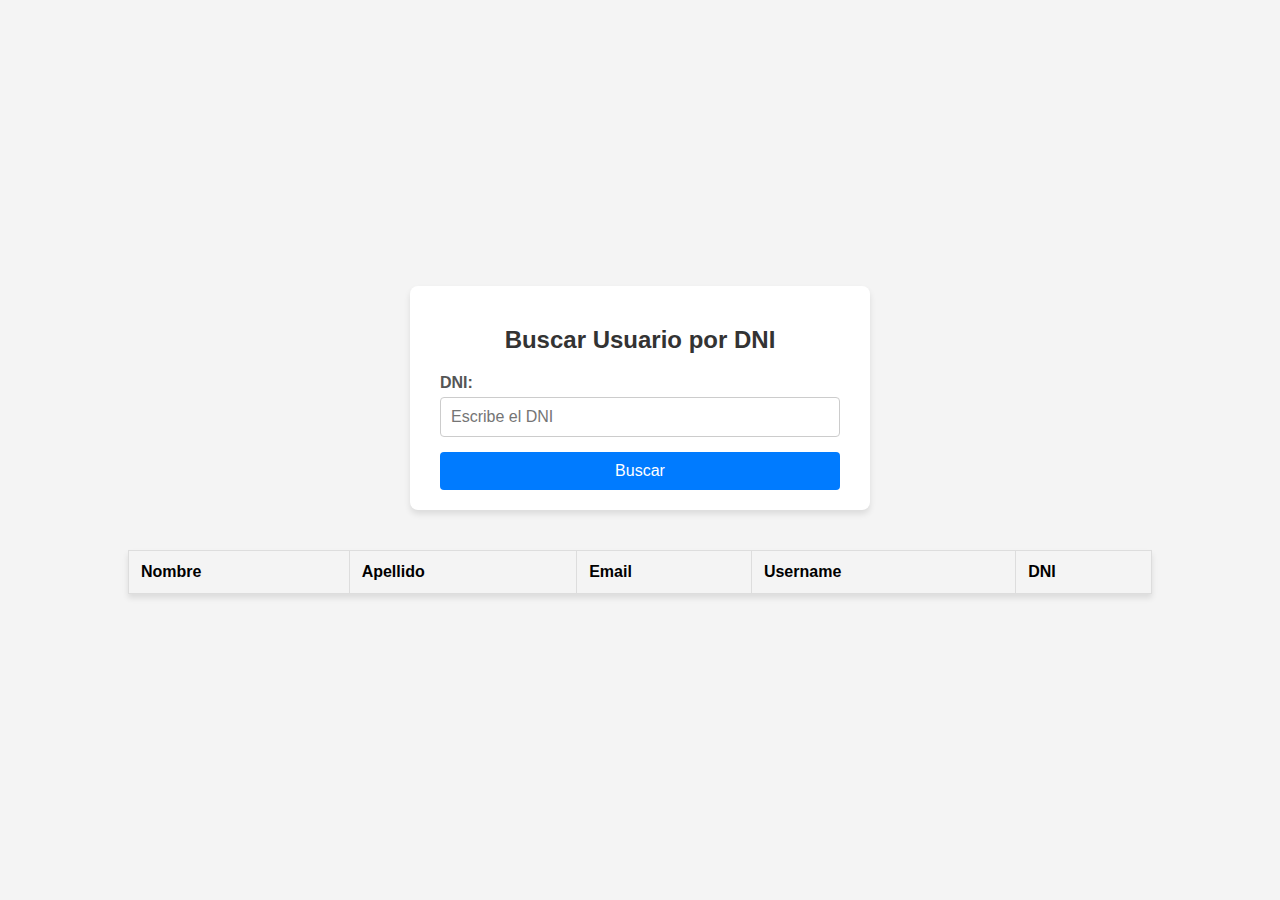
==== src/main/resources/static/index.html @ 9e1607c7 "Se agregaron los archivos del frontend" ====
<!DOCTYPE html>
<html lang="en">
<head>
    <meta charset="UTF-8">
    <meta name="viewport" content="width=device-width, initial-scale=1.0">
    <title>Formulario y Tabla de Datos</title>
    <link rel="stylesheet" href="style.css">
</head>
<body>
    <div class="form-container">
        <h2>Buscar Usuario por DNI</h2>
        <form id="dniForm">
            <div class="form-group">
                <label for="dni">DNI:</label>
                <input type="number" id="dni" name="dni" placeholder="Escribe el DNI" required>
            </div>
            <button type="submit">Buscar</button>
        </form>
    </div>

    <table id="resultTable" style="display: none;">
        <thead>
            <tr>
                <th>Nombre</th>
                <th>Apellido</th>
                <th>Email</th>
                <th>Username</th>
                <th>DNI</th>
            </tr>
        </thead>
        <tbody>
            <!-- Los datos serán insertados aquí dinámicamente -->
        </tbody>
    </table>
    <script src="index.js"></script>
</body>
</html>
---- src/main/resources/static/style.css ----
body {
    font-family: Arial, sans-serif;
    background-color: #f4f4f4;
    margin: 0;
    padding: 0;
    display: flex;
    justify-content: center;
    align-items: center;
    height: 100vh;
    flex-direction: column;
}
.form-container {
    background-color: #fff;
    padding: 20px 30px;
    border-radius: 8px;
    box-shadow: 0 4px 6px rgba(0, 0, 0, 0.1);
    width: 100%;
    max-width: 400px;
    margin-bottom: 20px;
}
.form-container h2 {
    margin-bottom: 20px;
    text-align: center;
    color: #333;
}
.form-group {
    margin-bottom: 15px;
}
label {
    display: block;
    margin-bottom: 5px;
    font-weight: bold;
    color: #555;
}
input[type="text"], input[type="number"] {
    width: 100%;
    padding: 10px;
    border: 1px solid #ccc;
    border-radius: 4px;
    font-size: 16px;
    box-sizing: border-box;
}
button {
    width: 100%;
    padding: 10px;
    background-color: #007bff;
    color: white;
    border: none;
    border-radius: 4px;
    font-size: 16px;
    cursor: pointer;
}
button:hover {
    background-color: #0056b3;
}
table {
    width: 80%;
    margin: 20px auto;
    border-collapse: collapse;
    background-color: #fff;
    box-shadow: 0 4px 6px rgba(0, 0, 0, 0.1);
}
th, td {
    padding: 12px;
    text-align: left;
    border: 1px solid #ddd;
}
th {
    background-color: #f4f4f4;
}
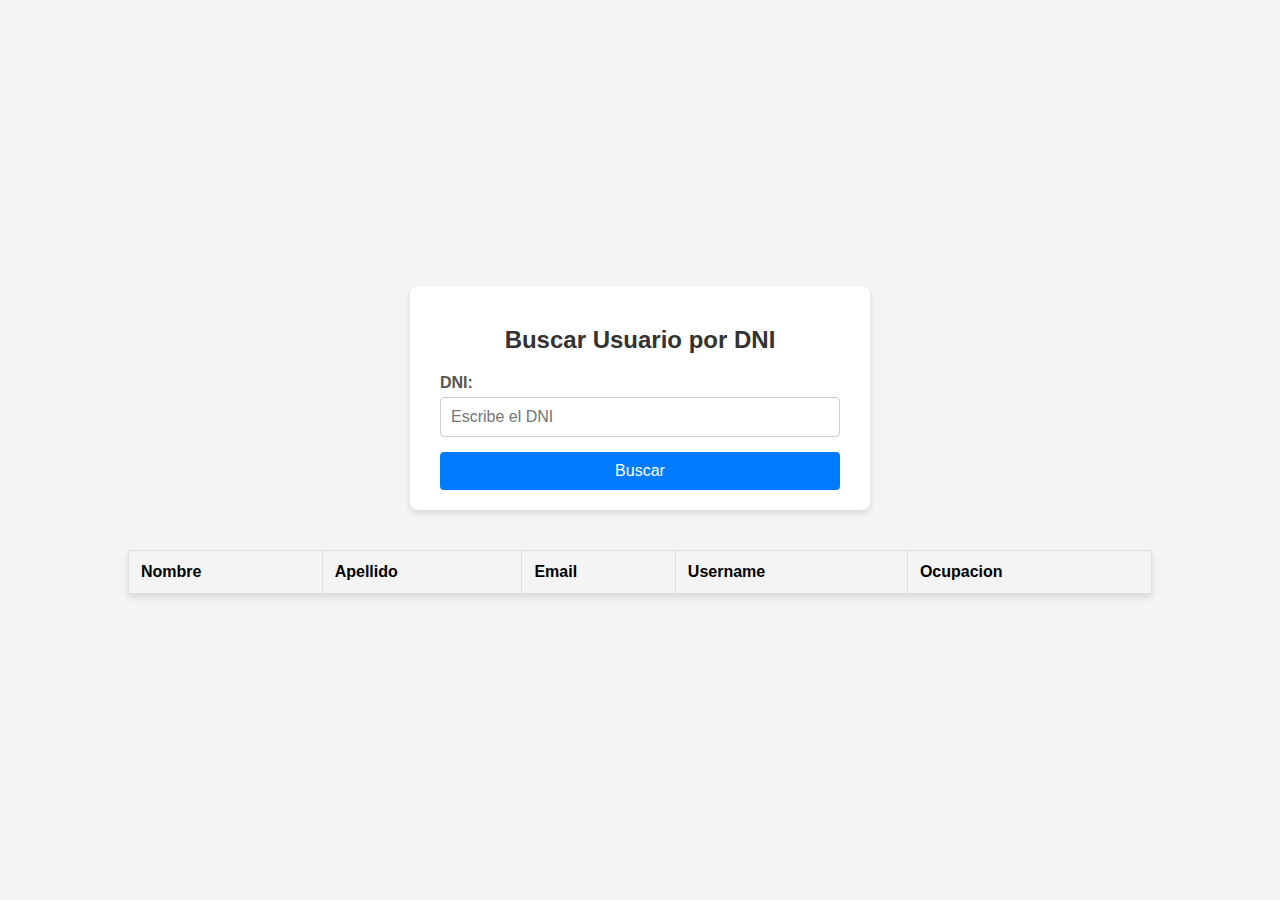
==== commit ba784c65: "Se modificaron las respuestas de los endpoints de usuario para que devuelvan la ocupación en lugar d" ====
--- a/src/main/resources/static/index.html
+++ b/src/main/resources/static/index.html
@@ -12,7 +12,7 @@
         <form id="dniForm">
             <div class="form-group">
                 <label for="dni">DNI:</label>
-                <input type="number" id="dni" name="dni" placeholder="Escribe el DNI" required>
+                <input type="number" id="dni" name="dni" placeholder="Escribe el DNI" >
             </div>
             <button type="submit">Buscar</button>
         </form>
@@ -25,7 +25,7 @@
                 <th>Apellido</th>
                 <th>Email</th>
                 <th>Username</th>
-                <th>DNI</th>
+                <th>Ocupacion</th>
             </tr>
         </thead>
         <tbody>
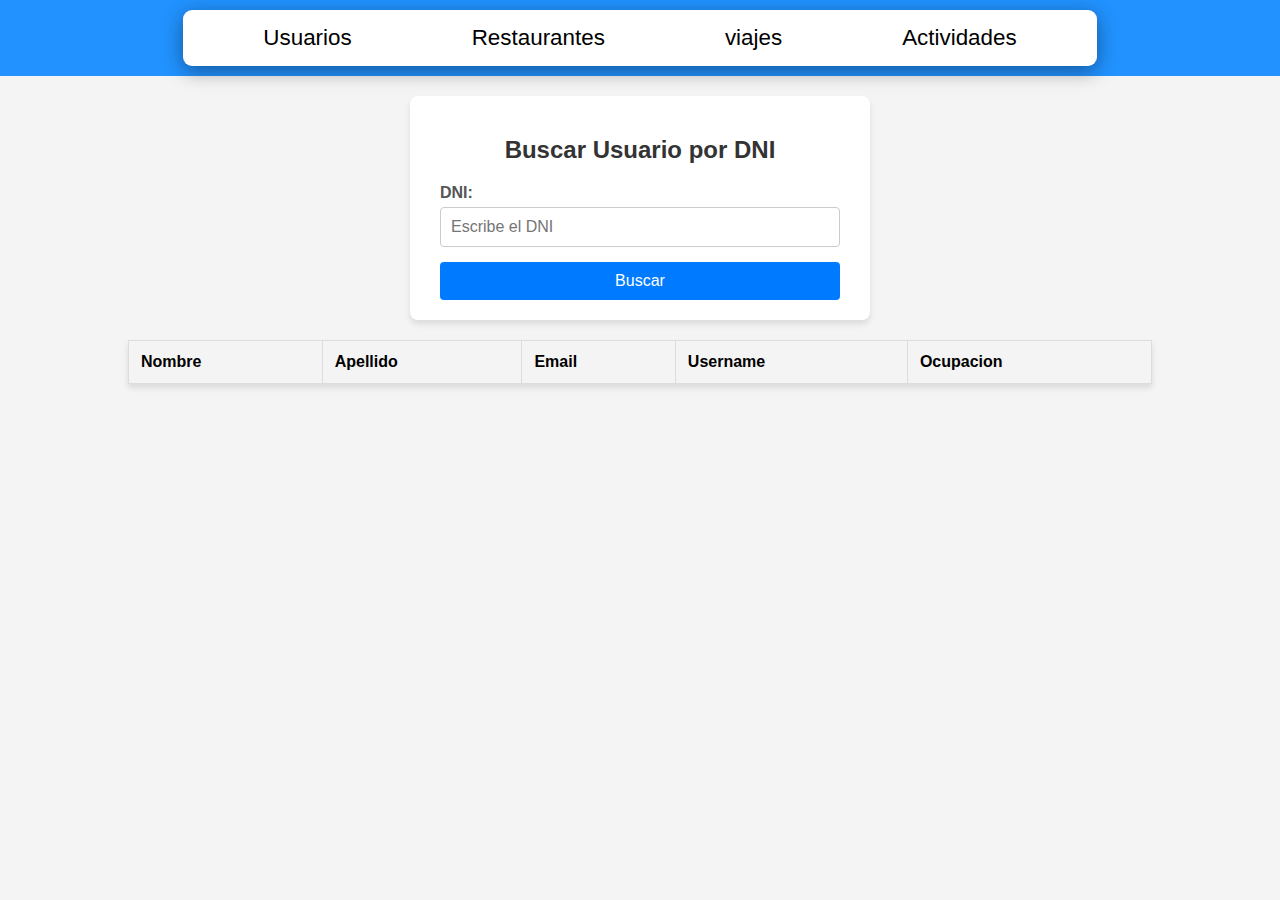
==== commit 507fa820: "Se agregó el Frontend al proyecto proyecto dentro de la carpeta src/mani/resources/static" ====
--- a/src/main/resources/static/index.html
+++ b/src/main/resources/static/index.html
@@ -7,6 +7,18 @@
     <link rel="stylesheet" href="style.css">
 </head>
 <body>
+    <div class="container">
+        <nav>
+            <ul>
+            <li><a href="index.html">Usuarios</a></li>
+            <li><a href="/restaurante/restaurante.html">Restaurantes</a></li>
+            <li><a href="/viaje/viaje.html">viajes</a></li>
+            <li><a href="/Actividad/actividad.html">Actividades</a></li>
+        </ul>
+        </nav>
+    </div>
+
+
     <div class="form-container">
         <h2>Buscar Usuario por DNI</h2>
         <form id="dniForm">
@@ -32,6 +44,6 @@
             <!-- Los datos serán insertados aquí dinámicamente -->
         </tbody>
     </table>
-    <script src="index.js"></script>
+    <script src="usuarios.js"></script>
 </body>
 </html>
--- a/src/main/resources/static/style.css
+++ b/src/main/resources/static/style.css
@@ -1,70 +1,130 @@
 body {
-    font-family: Arial, sans-serif;
-    background-color: #f4f4f4;
-    margin: 0;
-    padding: 0;
-    display: flex;
-    justify-content: center;
-    align-items: center;
-    height: 100vh;
-    flex-direction: column;
+  font-family: Arial, sans-serif;
+  background-color: #f4f4f4;
+  margin: 0;
+  padding: 0;
 }
+
+.container {
+  width: 100%;
+  background: #2192ff;
+  display: flex;
+  justify-content: center;
+  padding: 10px 0;
+}
+
+nav {
+  background: #fff;
+  border-radius: 9px;
+  padding: 15px 30px;
+  box-shadow: 0 5px 20px rgba(0, 0, 0, 0.4);
+  display: flex;
+}
+
+nav ul {
+  display: flex;
+  gap: 20px;
+  margin: 0;
+  padding: 0;
+}
+
+nav ul li {
+  list-style: none;
+  font-size: 1.4rem;
+  cursor: pointer;
+  position: relative;
+  margin-left: 50px;
+  margin-right: 50px;
+}
+
+nav ul li:after {
+  content: '';
+  width: 0;
+  height: 3px;
+  background: #2192ff;
+  position: absolute;
+  left: 0;
+  bottom: -5px;
+  transition: 0.5s;
+}
+
+nav ul li:hover::after {
+  width: 100%;
+}
+
+a {
+  text-decoration: none;
+  color: #000000;
+}
+
+/* Formulario */
 .form-container {
-    background-color: #fff;
-    padding: 20px 30px;
-    border-radius: 8px;
-    box-shadow: 0 4px 6px rgba(0, 0, 0, 0.1);
-    width: 100%;
-    max-width: 400px;
-    margin-bottom: 20px;
+  background-color: #fff;
+  padding: 20px 30px;
+  border-radius: 8px;
+  box-shadow: 0 4px 6px rgba(0, 0, 0, 0.1);
+  width: 100%;
+  max-width: 400px;
+  margin: 20px auto; /* Centrado con margen */
 }
+
 .form-container h2 {
-    margin-bottom: 20px;
-    text-align: center;
-    color: #333;
+  margin-bottom: 20px;
+  text-align: center;
+  color: #333;
 }
+
 .form-group {
-    margin-bottom: 15px;
+  margin-bottom: 15px;
 }
+
 label {
-    display: block;
-    margin-bottom: 5px;
-    font-weight: bold;
-    color: #555;
+  display: block;
+  margin-bottom: 5px;
+  font-weight: bold;
+  color: #555;
 }
+
 input[type="text"], input[type="number"] {
-    width: 100%;
-    padding: 10px;
-    border: 1px solid #ccc;
-    border-radius: 4px;
-    font-size: 16px;
-    box-sizing: border-box;
+  width: 100%;
+  padding: 10px;
+  border: 1px solid #ccc;
+  border-radius: 4px;
+  font-size: 16px;
+  box-sizing: border-box;
 }
+
 button {
-    width: 100%;
-    padding: 10px;
-    background-color: #007bff;
-    color: white;
-    border: none;
-    border-radius: 4px;
-    font-size: 16px;
-    cursor: pointer;
+  width: 100%;
+  padding: 10px;
+  background-color: #007bff;
+  color: white;
+  border: none;
+  border-radius: 4px;
+  font-size: 16px;
+  cursor: pointer;
 }
+
 button:hover {
-    background-color: #0056b3;
+  background-color: #0056b3;
 }
+
+/* Tabla */
 table {
-    width: 80%;
-    margin: 20px auto;
-    border-collapse: collapse;
-    background-color: #fff;
-    box-shadow: 0 4px 6px rgba(0, 0, 0, 0.1);
+  width: 80%;
+  margin: 20px auto;
+  border-collapse: collapse;
+  background-color: #fff;
+  box-shadow: 0 4px 6px rgba(0, 0, 0, 0.1);
+  overflow-x: auto;
 }
+
 th, td {
-    padding: 12px;
-    text-align: left;
-    border: 1px solid #ddd;
+  padding: 12px;
+  text-align: left;
+  border: 1px solid #ddd;
 }
+
 th {
-    background-color: #f4f4f4;
-}+  background-color: #f4f4f4;
+}
